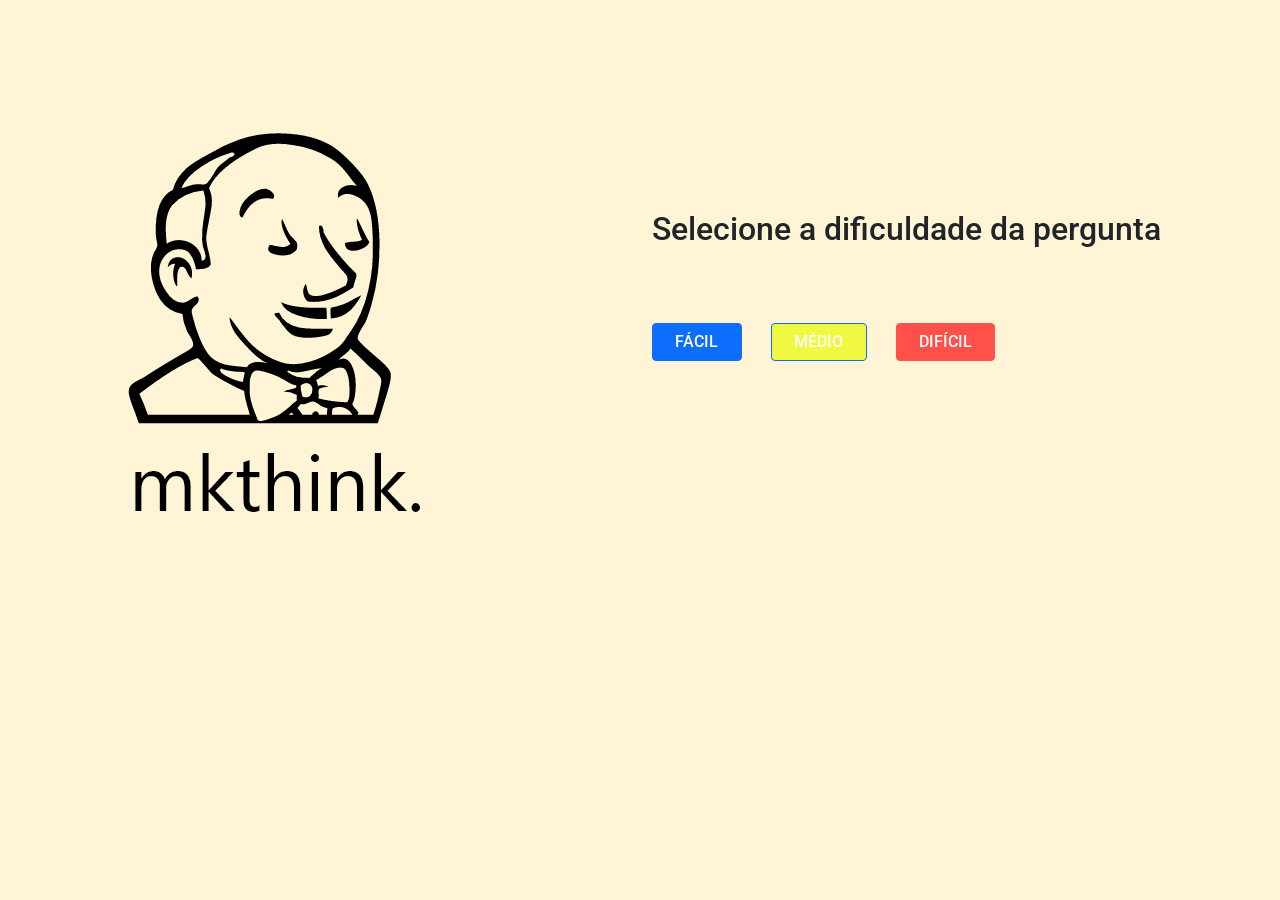
==== nivelPergunta.html @ fbfaeb47 "Arrumando as páginas" ====
<!DOCTYPE html>
<html lang="pt-br">
  <head>
    <meta charset="utf-8" />
    <meta name="viewport" content="width=device-width, initial-scale=1" />

    <link href="https://fonts.googleapis.com/css2?family=Roboto:ital,wght@0,300;0,400;0,500;0,700;1,100&display=swap" rel="stylesheet" >
    <link rel="stylesheet" href="css/main.css" />

    <title>mkthink</title>
  </head>

  <body>
        <form>
            <div container-fluid>
                <div class="row">
                    <div class="col-sm-6">
                        <img src="assets/baixa.png"/>
                    </div>
                    <div class="col-sm-6">
                        <h2>Selecione a dificuldade da pergunta</h2>
                        <button type="submit" class="btn btn-primary button button-primary ajustestLateral">FÁCIL</button>
                        <button type="submit" class="btn btn-primary button button-primary button-amarelo ajustestLateral">MÉDIO</button>
                        <button type="submit" class="btn btn-primary button button-primary button-vermelho">DIFÍCIL</button>
                    </div>
                </div>
                
            </div>
        </form>
    </body>
</html>
---- css/main.css ----
@import url(./bootstrap.min.css);
@import url(./config.css);
@import url(./global.css);
@import url(./custom.css);
@import url(./responsive.css);
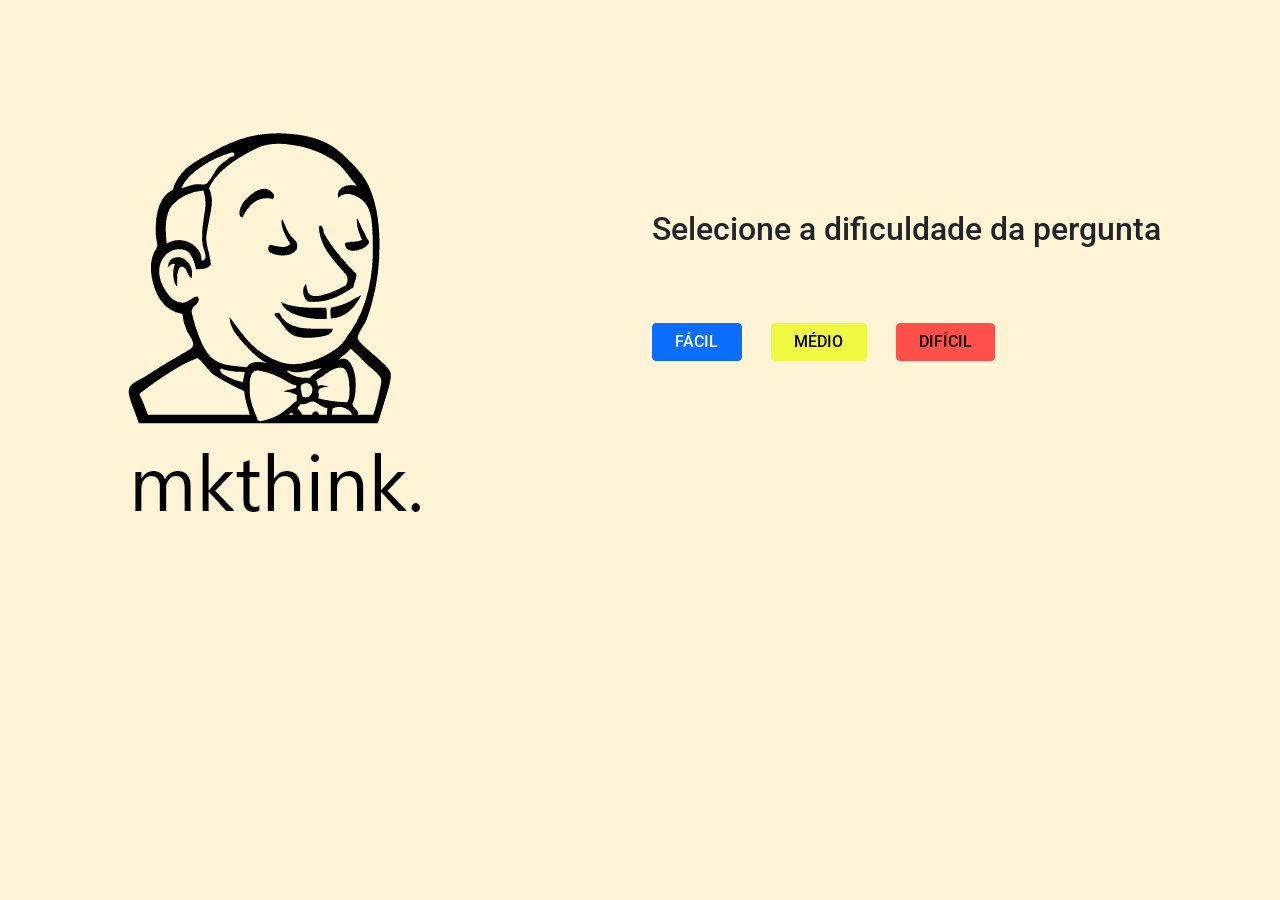
==== commit c2a31c41: "update nas views" ====
--- a/nivelPergunta.html
+++ b/nivelPergunta.html
@@ -5,7 +5,7 @@
     <meta name="viewport" content="width=device-width, initial-scale=1" />
 
     <link href="https://fonts.googleapis.com/css2?family=Roboto:ital,wght@0,300;0,400;0,500;0,700;1,100&display=swap" rel="stylesheet" >
-    <link rel="stylesheet" href="css/main.css" />
+    <link rel="stylesheet" href="/public/css/main.css" />
 
     <title>mkthink</title>
   </head>
@@ -15,7 +15,7 @@
             <div container-fluid>
                 <div class="row">
                     <div class="col-sm-6">
-                        <img src="assets/baixa.png"/>
+                        <img src="/public/assets/baixa.png"/>
                     </div>
                     <div class="col-sm-6">
                         <h2>Selecione a dificuldade da pergunta</h2>
--- a/public/css/main.css
+++ b/public/css/main.css
@@ -0,0 +1,5 @@
+@import url(./bootstrap.min.css);
+@import url(./config.css);
+@import url(./global.css);
+@import url(./custom.css);
+@import url(./responsive.css);
